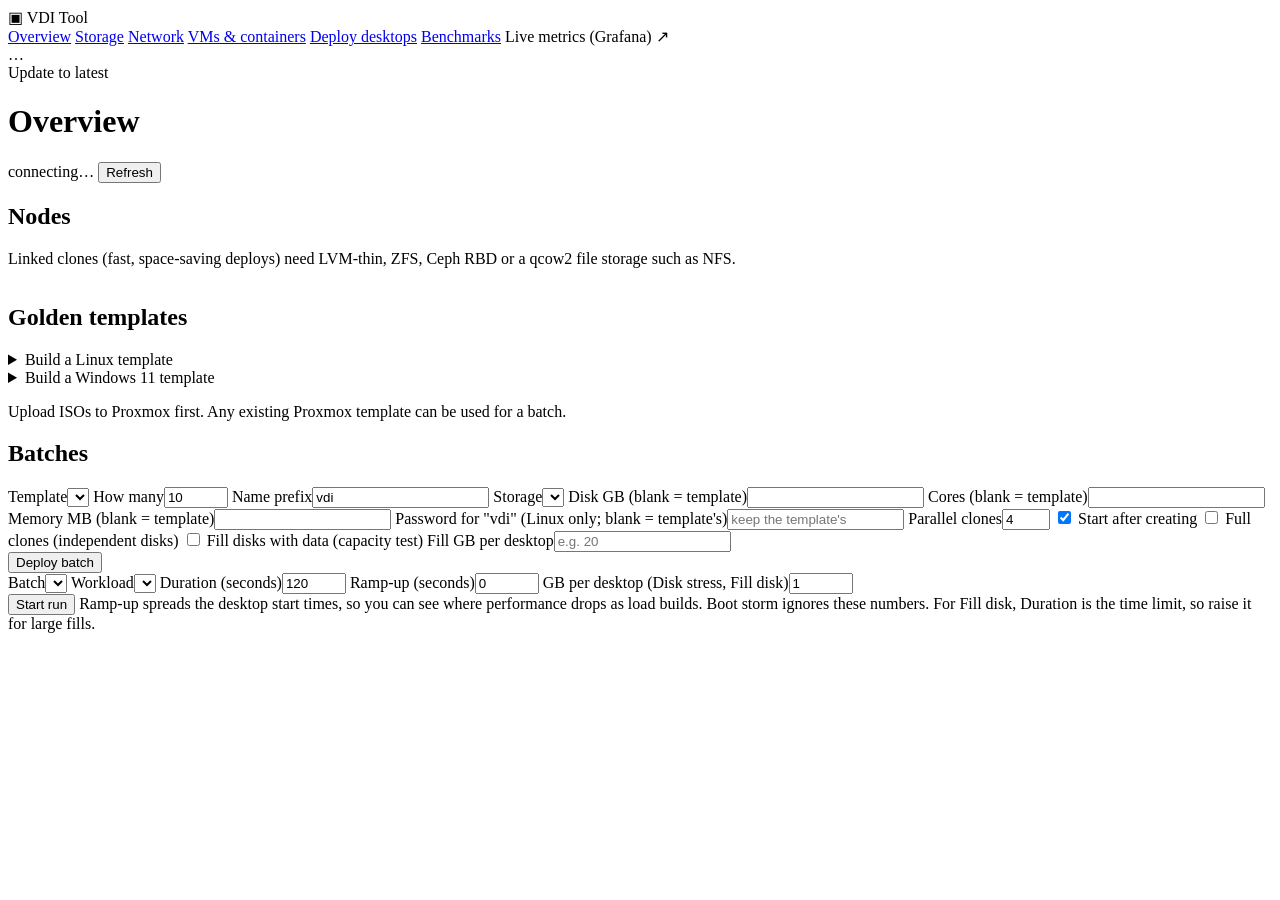
==== web/index.html @ 0d2225e6 "Make full clones a tick box and show storage fill level on the batch form Co-Authored-By: Claude Fab" ====
<!doctype html>
<html lang="en">
<head>
<meta charset="utf-8">
<meta name="viewport" content="width=device-width, initial-scale=1">
<title>VDI Tool</title>
<link rel="stylesheet" href="/static/style.css">
</head>
<body>
<div class="shell">
  <aside class="sidebar">
    <div class="brand"><span class="logo">▣</span> VDI Tool</div>
    <nav>
      <a href="#overview" data-view="overview" class="active">Overview</a>
      <a href="#storage" data-view="storage">Storage</a>
      <a href="#network" data-view="network">Network</a>
      <a href="#guests" data-view="guests">VMs &amp; containers</a>
      <a href="#deploy" data-view="deploy">Deploy desktops</a>
      <a href="#bench" data-view="bench">Benchmarks</a>
      <a id="grafana" target="_blank" rel="noopener">Live metrics (Grafana) ↗</a>
    </nav>
    <div class="sidebar-foot"><span id="foot">…</span><br><a id="update" class="link">Update to latest</a></div>
  </aside>

  <main>
    <header class="topbar">
      <h1 id="title">Overview</h1>
      <div class="topbar-right">
        <span id="conn" class="pill">connecting…</span>
        <button id="refresh" class="btn">Refresh</button>
      </div>
    </header>
    <div id="error" class="banner hidden"></div>

    <section id="view-overview" class="view">
      <div class="cards" id="summary"></div>
      <h2>Nodes</h2>
      <div class="grid" id="nodes"></div>
    </section>

    <section id="view-storage" class="view hidden">
      <p class="hint">Linked clones (fast, space-saving deploys) need LVM-thin, ZFS, Ceph RBD or a qcow2 file storage such as NFS.</p>
      <table class="table" id="storage-table"></table>
    </section>

    <section id="view-network" class="view hidden">
      <table class="table" id="network-table"></table>
    </section>

    <section id="view-guests" class="view hidden">
      <table class="table" id="guests-table"></table>
    </section>
    <section id="view-deploy" class="view hidden">
      <h2 class="first">Golden templates</h2>
      <table class="table" id="templates-table"></table>
      <details class="card form-card">
        <summary>Build a Linux template</summary>
        <form id="tmpl-form" class="form">
          <label>Image<select name="image" id="f-image"></select></label>
          <label>Name<input name="name" value="vdi-linux-golden" required></label>
          <label>Node<select name="node" class="f-node"></select></label>
          <label>Storage<select name="storage" class="f-storage"></select></label>
          <label>Bridge<select name="bridge" class="f-bridge"></select></label>
          <label>Cores<input name="cores" type="number" value="4" min="1"></label>
          <label>Memory (MB)<input name="memory" type="number" value="4096" min="1024" step="512"></label>
          <label>Disk (GB)<input name="disk_gb" type="number" value="32" min="8"></label>
          <label>Password for user "vdi"<input name="password" type="text" spellcheck="false" required minlength="4" autocomplete="off" data-1p-ignore data-lpignore="true"></label>
          <div class="form-actions"><button class="btn primary">Build template</button>
            <span class="hint">Needs DHCP and internet on the bridge. Takes roughly 10 minutes.</span></div>
        </form>
      </details>
      <details class="card form-card">
        <summary>Build a Windows 11 template</summary>
        <form id="win-form" class="form">
          <input type="hidden" name="os" value="windows">
          <label>Windows ISO<select name="win_iso" id="f-winiso" required></select></label>
          <label>VirtIO driver ISO<select name="virtio_iso" id="f-virtioiso" required></select></label>
          <label>Name<input name="name" value="vdi-win11-golden" required maxlength="15"></label>
          <label>Node<select name="node" class="f-node"></select></label>
          <label>Storage<select name="storage" class="f-storage"></select></label>
          <label>Bridge<select name="bridge" class="f-bridge"></select></label>
          <label>Cores<input name="cores" type="number" value="4" min="2"></label>
          <label>Memory (MB)<input name="memory" type="number" value="8192" min="4096" step="1024"></label>
          <label>Disk (GB)<input name="disk_gb" type="number" value="64" min="52"></label>
          <label>Password for user "vdi"<input name="password" type="text" spellcheck="false" required minlength="4" autocomplete="off" data-1p-ignore data-lpignore="true"></label>
          <div class="form-actions"><button class="btn primary">Build template</button>
            <span class="hint">Installs Windows 11 Pro hands-free, with VirtIO drivers, the guest agent and Remote Desktop. Takes 20 to 40 minutes. Not activated; clones share one computer name for now.</span></div>
        </form>
      </details>
      <p class="hint">Upload ISOs to Proxmox first. Any existing Proxmox template can be used for a batch.</p>

      <h2>Batches</h2>
      <div class="card form-card">
        <form id="batch-form" class="form">
          <label>Template<select name="template" id="f-template" required></select></label>
          <label>How many<input name="count" type="number" value="10" min="1" max="2000" required></label>
          <label>Name prefix<input name="prefix" value="vdi" required></label>
          <label>Storage<select name="storage" id="f-bstorage"></select></label>
          <label>Disk GB (blank = template)<input name="disk_gb" type="number" min="8"></label>
          <label>Cores (blank = template)<input name="cores" type="number" min="1"></label>
          <label>Memory MB (blank = template)<input name="memory" type="number" min="512" step="512"></label>
          <label>Password for "vdi" (Linux only; blank = template's)<input name="password" placeholder="keep the template's" type="text" spellcheck="false" minlength="4" autocomplete="off" data-1p-ignore data-lpignore="true"></label>
          <label>Parallel clones<input name="concurrency" type="number" value="4" min="1" max="32"></label>
          <label class="check"><input name="start" type="checkbox" checked> Start after creating</label>
          <label class="check"><input name="full" type="checkbox"> Full clones (independent disks)</label>
          <label class="check"><input name="fill" type="checkbox" id="f-fill"> Fill disks with data (capacity test)</label>
          <label id="f-fillgb" class="hidden">Fill GB per desktop<input name="fill_gb" type="number" min="1" placeholder="e.g. 20"></label>
          <div class="form-actions"><button class="btn primary">Deploy batch</button><span class="hint" id="store-fill"></span></div>
        </form>
      </div>
      <div id="batches"></div>
    </section>
    <section id="view-bench" class="view hidden">
      <div class="card form-card" style="margin-top:0">
        <form id="run-form" class="form">
          <label>Batch<select name="batch" id="f-rbatch" required></select></label>
          <label>Workload<select name="profile" id="f-profile"></select></label>
          <label>Duration (seconds)<input name="duration" type="number" value="120" min="10" max="3600"></label>
          <label>Ramp-up (seconds)<input name="ramp" type="number" value="0" min="0" max="3600"></label>
          <label>GB per desktop (Disk stress, Fill disk)<input name="size_gb" type="number" value="1" min="1" max="2000"></label>
          <div class="form-actions"><button class="btn primary">Start run</button>
            <span class="hint">Ramp-up spreads the desktop start times, so you can see where performance drops as load builds. Boot storm ignores these numbers. For Fill disk, Duration is the time limit, so raise it for large fills.</span></div>
        </form>
      </div>
      <div id="runs"></div>
      <div id="run-detail"></div>
      <div id="compare"></div>
    </section>
  </main>
</div>
<script src="/static/app.js"></script>
</body>
</html>
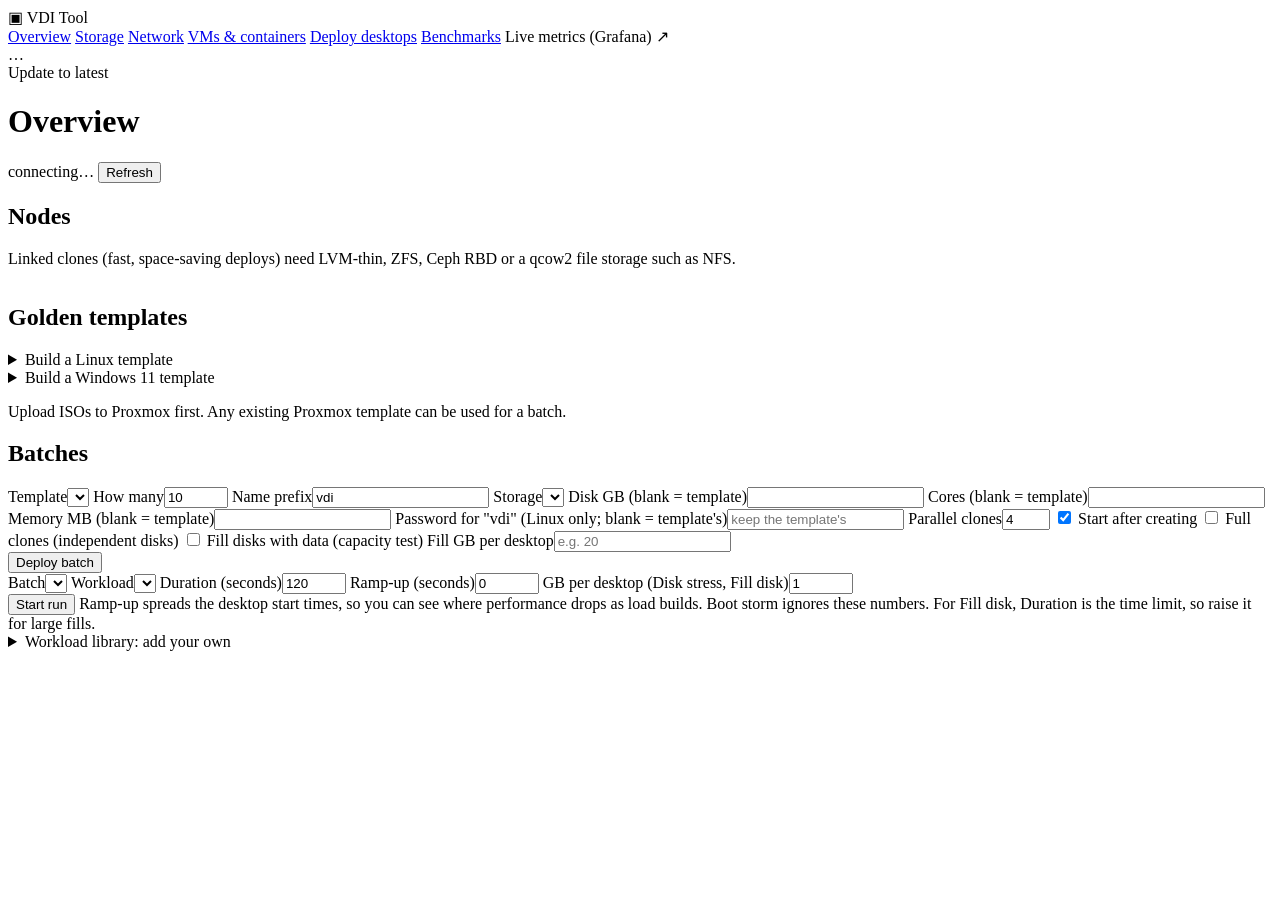
==== commit e530df43: "Turn workloads into a library with custom fio profiles Built-in profiles now cover VDI knowledge wor" ====
--- a/web/index.html
+++ b/web/index.html
@@ -122,6 +122,20 @@
             <span class="hint">Ramp-up spreads the desktop start times, so you can see where performance drops as load builds. Boot storm ignores these numbers. For Fill disk, Duration is the time limit, so raise it for large fills.</span></div>
         </form>
       </div>
+      <details class="card form-card">
+        <summary>Workload library: add your own</summary>
+        <form id="prof-form" class="form">
+          <label>Name<input name="name" required minlength="3" placeholder="e.g. Analytics scan 256k"></label>
+          <label>Pattern<select name="rw"><option value="randrw">Random read/write mix</option><option value="randread">Random read</option><option value="randwrite">Random write</option><option value="rw">Sequential read/write mix</option><option value="read">Sequential read</option><option value="write">Sequential write</option></select></label>
+          <label>Block size<input name="bs" value="4k" required pattern="\d{1,4}[kKmM]"></label>
+          <label>Read % (mixes only)<input name="rwmixread" type="number" value="70" min="0" max="100"></label>
+          <label>Queue depth<input name="iodepth" type="number" value="16" min="1" max="1024"></label>
+          <label>Parallel jobs per VM<input name="numjobs" type="number" value="1" min="1" max="64"></label>
+          <label>IOPS limit per VM (blank = flat out)<input name="rate_iops" type="number" min="1"></label>
+          <div class="form-actions"><button class="btn primary">Save workload</button><span class="hint">Saved workloads appear in the Workload list above. They run fio inside every VM of the batch.</span></div>
+        </form>
+        <div id="custom-profiles"></div>
+      </details>
       <div id="runs"></div>
       <div id="run-detail"></div>
       <div id="compare"></div>
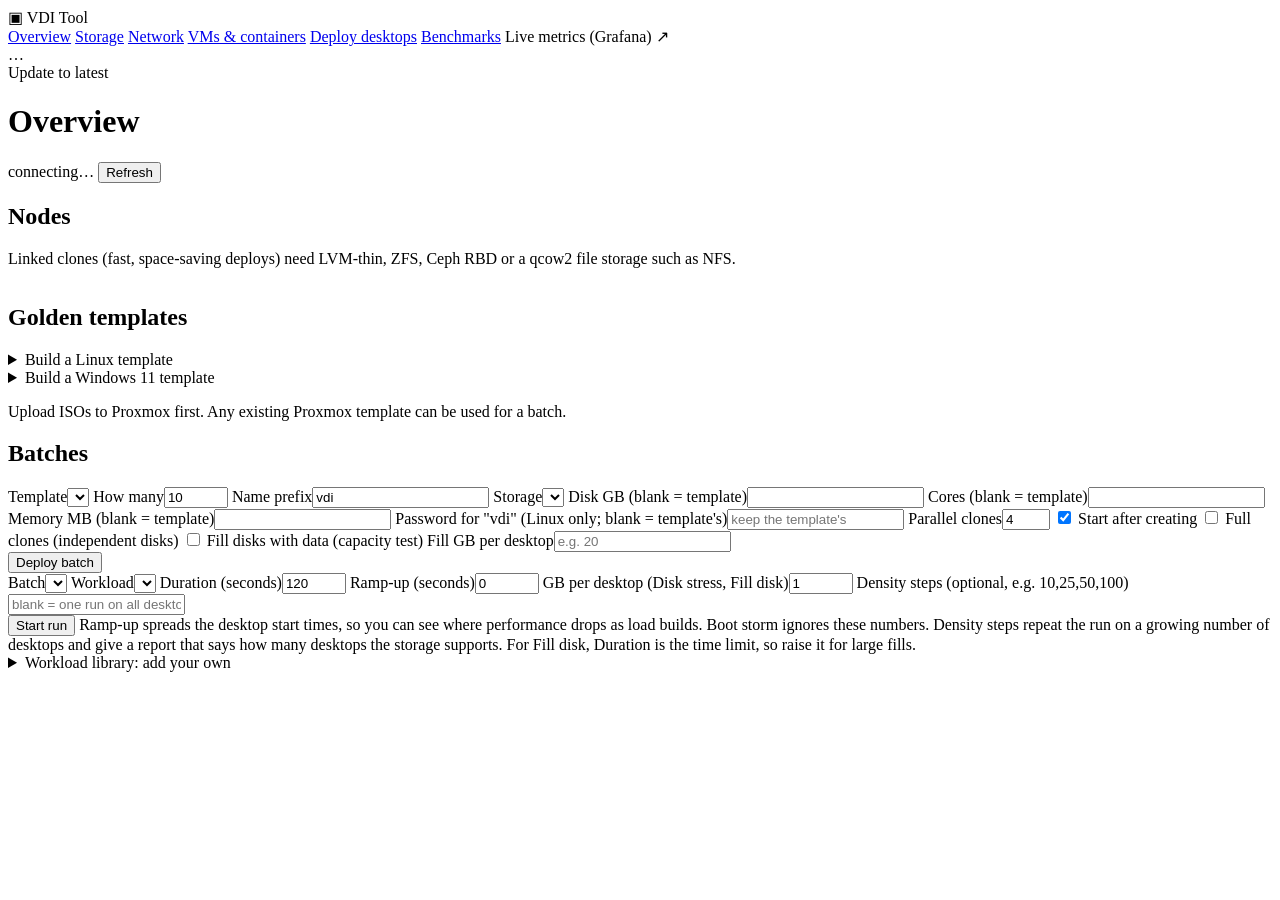
==== commit 3a9784de: "Add density tests: stepped runs and a report that says how many desktops fit A run can now be repeat" ====
--- a/web/index.html
+++ b/web/index.html
@@ -118,8 +118,9 @@
           <label>Duration (seconds)<input name="duration" type="number" value="120" min="10" max="3600"></label>
           <label>Ramp-up (seconds)<input name="ramp" type="number" value="0" min="0" max="3600"></label>
           <label>GB per desktop (Disk stress, Fill disk)<input name="size_gb" type="number" value="1" min="1" max="2000"></label>
+          <label>Density steps (optional, e.g. 10,25,50,100)<input name="steps" pattern="\s*\d+(\s*,\s*\d+)+\s*" placeholder="blank = one run on all desktops"></label>
           <div class="form-actions"><button class="btn primary">Start run</button>
-            <span class="hint">Ramp-up spreads the desktop start times, so you can see where performance drops as load builds. Boot storm ignores these numbers. For Fill disk, Duration is the time limit, so raise it for large fills.</span></div>
+            <span class="hint">Ramp-up spreads the desktop start times, so you can see where performance drops as load builds. Boot storm ignores these numbers. Density steps repeat the run on a growing number of desktops and give a report that says how many desktops the storage supports. For Fill disk, Duration is the time limit, so raise it for large fills.</span></div>
         </form>
       </div>
       <details class="card form-card">
@@ -136,6 +137,7 @@
         </form>
         <div id="custom-profiles"></div>
       </details>
+      <div id="run-tools" class="run-tools"></div>
       <div id="runs"></div>
       <div id="run-detail"></div>
       <div id="compare"></div>
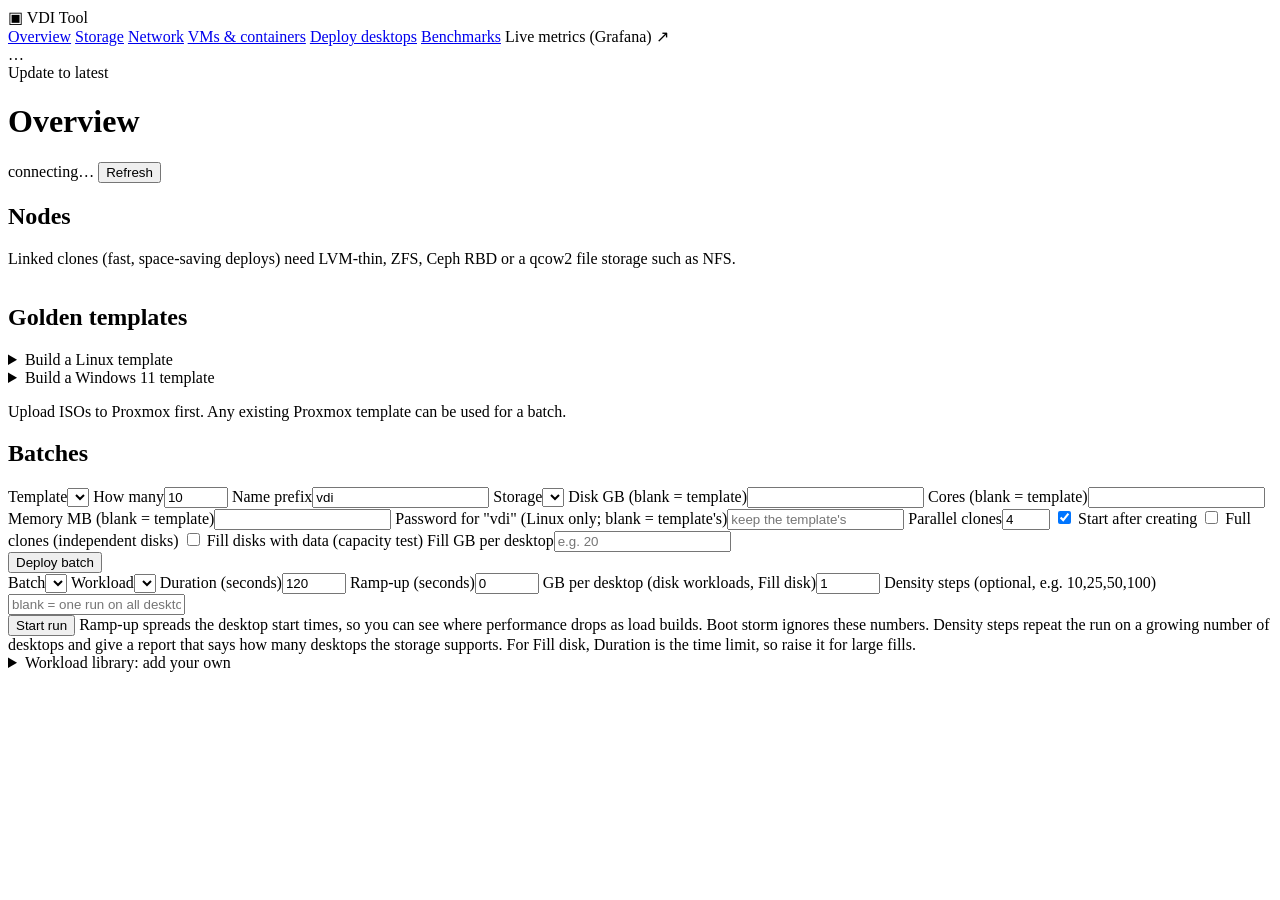
==== commit 07563405: "Add Windows disk workloads and unique computer names for Windows clones Windows desktops now run the" ====
--- a/web/index.html
+++ b/web/index.html
@@ -117,7 +117,7 @@
           <label>Workload<select name="profile" id="f-profile"></select></label>
           <label>Duration (seconds)<input name="duration" type="number" value="120" min="10" max="3600"></label>
           <label>Ramp-up (seconds)<input name="ramp" type="number" value="0" min="0" max="3600"></label>
-          <label>GB per desktop (Disk stress, Fill disk)<input name="size_gb" type="number" value="1" min="1" max="2000"></label>
+          <label>GB per desktop (disk workloads, Fill disk)<input name="size_gb" type="number" value="1" min="1" max="2000"></label>
           <label>Density steps (optional, e.g. 10,25,50,100)<input name="steps" pattern="\s*\d+(\s*,\s*\d+)+\s*" placeholder="blank = one run on all desktops"></label>
           <div class="form-actions"><button class="btn primary">Start run</button>
             <span class="hint">Ramp-up spreads the desktop start times, so you can see where performance drops as load builds. Boot storm ignores these numbers. Density steps repeat the run on a growing number of desktops and give a report that says how many desktops the storage supports. For Fill disk, Duration is the time limit, so raise it for large fills.</span></div>
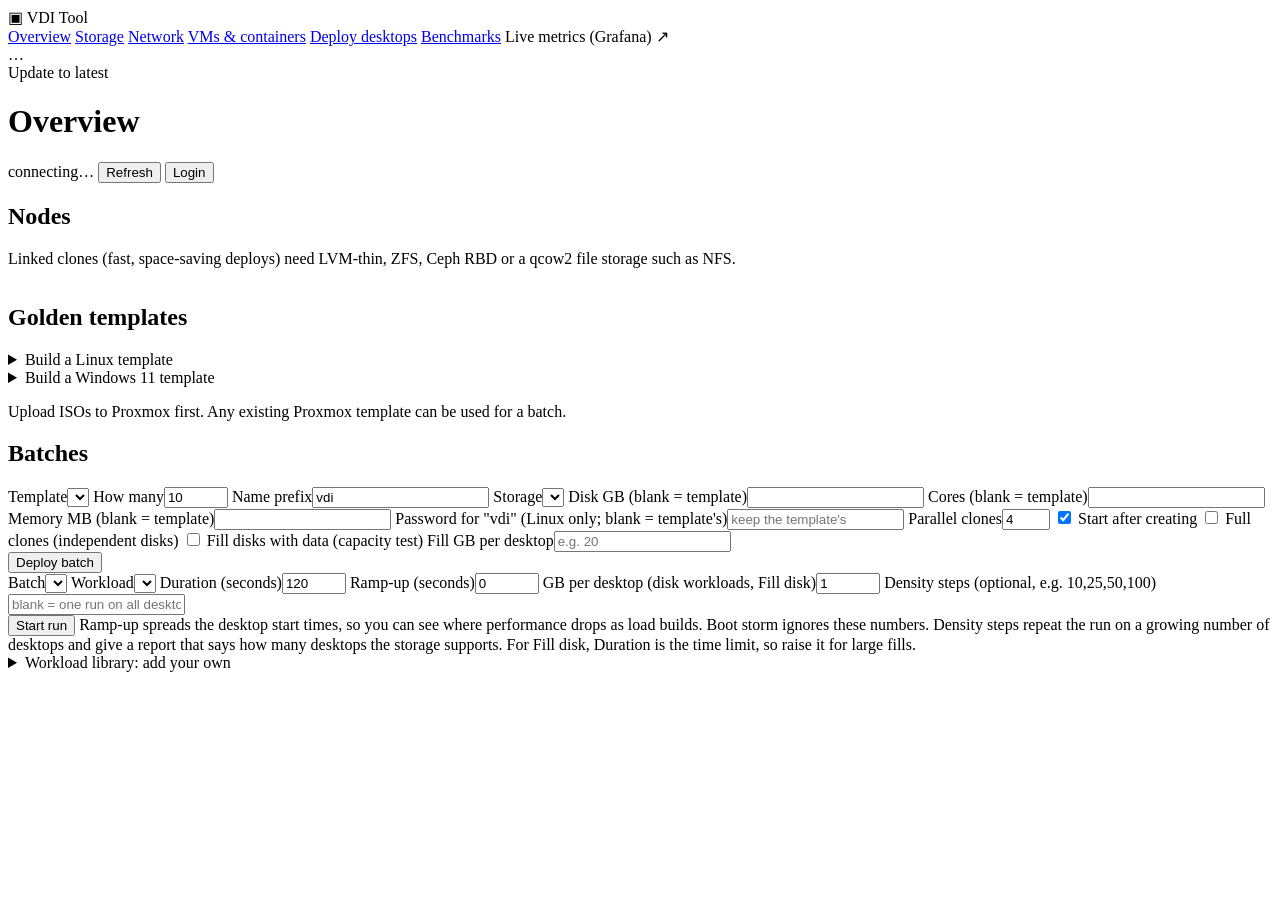
==== commit b959f04d: "Add live run metrics for Grafana and an optional GUI login Runs are exported at /metrics (active run" ====
--- a/web/index.html
+++ b/web/index.html
@@ -28,8 +28,10 @@
       <div class="topbar-right">
         <span id="conn" class="pill">connecting…</span>
         <button id="refresh" class="btn">Refresh</button>
+        <button id="auth-btn" class="btn">Login</button>
       </div>
     </header>
+    <div id="auth-panel" class="card hidden"></div>
     <div id="error" class="banner hidden"></div>
 
     <section id="view-overview" class="view">
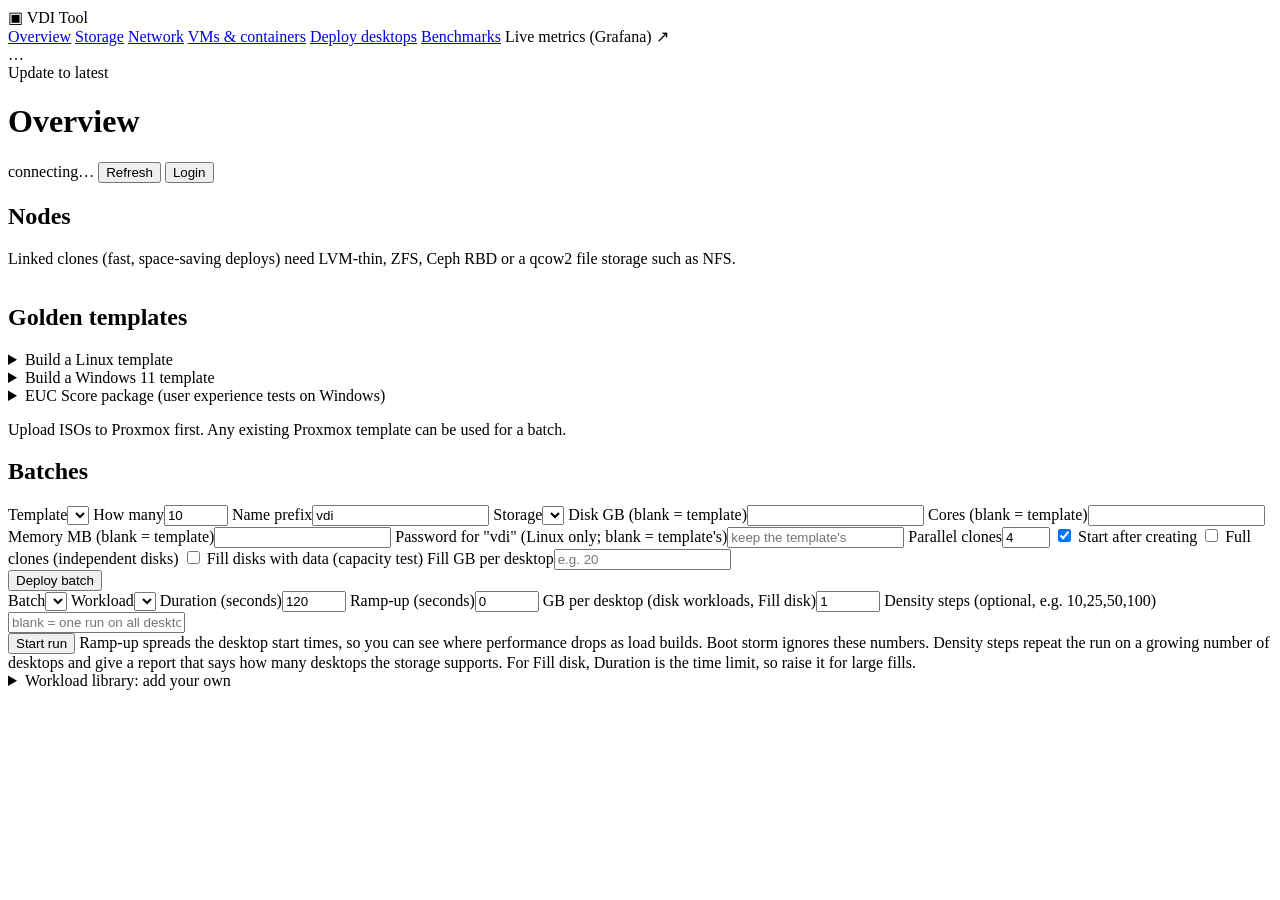
==== commit 229a5619: "Add EUC Score package upload and a Windows template option for it The person uploads Install-EUCScor" ====
--- a/web/index.html
+++ b/web/index.html
@@ -85,9 +85,16 @@
           <label>Memory (MB)<input name="memory" type="number" value="8192" min="4096" step="1024"></label>
           <label>Disk (GB)<input name="disk_gb" type="number" value="64" min="52"></label>
           <label>Password for user "vdi"<input name="password" type="text" spellcheck="false" required minlength="4" autocomplete="off" data-1p-ignore data-lpignore="true"></label>
+          <label class="check"><input type="checkbox" name="euc" id="f-euc" disabled> Include EUC Score</label>
           <div class="form-actions"><button class="btn primary">Build template</button>
             <span class="hint">Installs Windows 11 Pro hands-free, with VirtIO drivers, the guest agent and Remote Desktop. Takes 20 to 40 minutes. Not activated; clones share one computer name for now.</span></div>
         </form>
+      </details>
+      <details class="card form-card">
+        <summary>EUC Score package (user experience tests on Windows)</summary>
+        <div class="hint" id="euc-state">Checking…</div>
+        <div class="form-actions"><input type="file" id="euc-file" accept=".zip,.exe"><button class="btn" id="euc-up">Upload</button><button class="btn danger hidden" id="euc-rm">Remove</button></div>
+        <p class="hint">Download Install-EUCScoreBase.zip from eucscore.com yourself and upload it here. Uploading it means you accept the EUC Score Subscription Agreement; organizations with more than 50 users or over US$1M revenue need a paid subscription. Templates built with "Include EUC Score" install it silently to C:\EUCScore and keep the vdi user logged on, because its tests need a desktop session.</p>
       </details>
       <p class="hint">Upload ISOs to Proxmox first. Any existing Proxmox template can be used for a batch.</p>
 
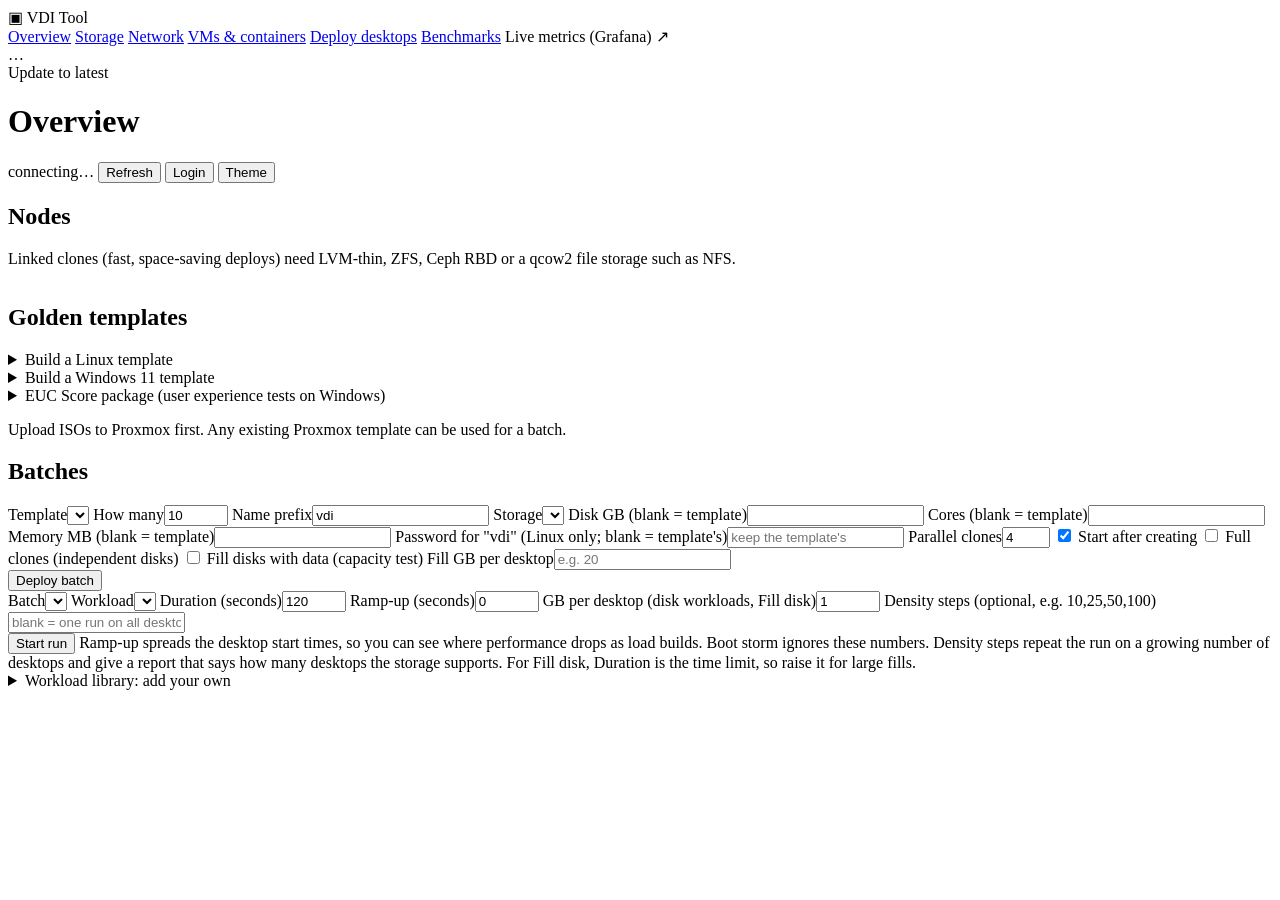
==== commit dedba7e2: "Add light and dark mode to the GUI and the report A Theme button cycles auto, light and dark and rem" ====
--- a/web/index.html
+++ b/web/index.html
@@ -4,6 +4,7 @@
 <meta charset="utf-8">
 <meta name="viewport" content="width=device-width, initial-scale=1">
 <title>VDI Tool</title>
+<script src="/static/theme.js"></script>
 <link rel="stylesheet" href="/static/style.css">
 </head>
 <body>
@@ -29,6 +30,7 @@
         <span id="conn" class="pill">connecting…</span>
         <button id="refresh" class="btn">Refresh</button>
         <button id="auth-btn" class="btn">Login</button>
+        <button id="theme-btn" class="btn">Theme</button>
       </div>
     </header>
     <div id="auth-panel" class="card hidden"></div>
